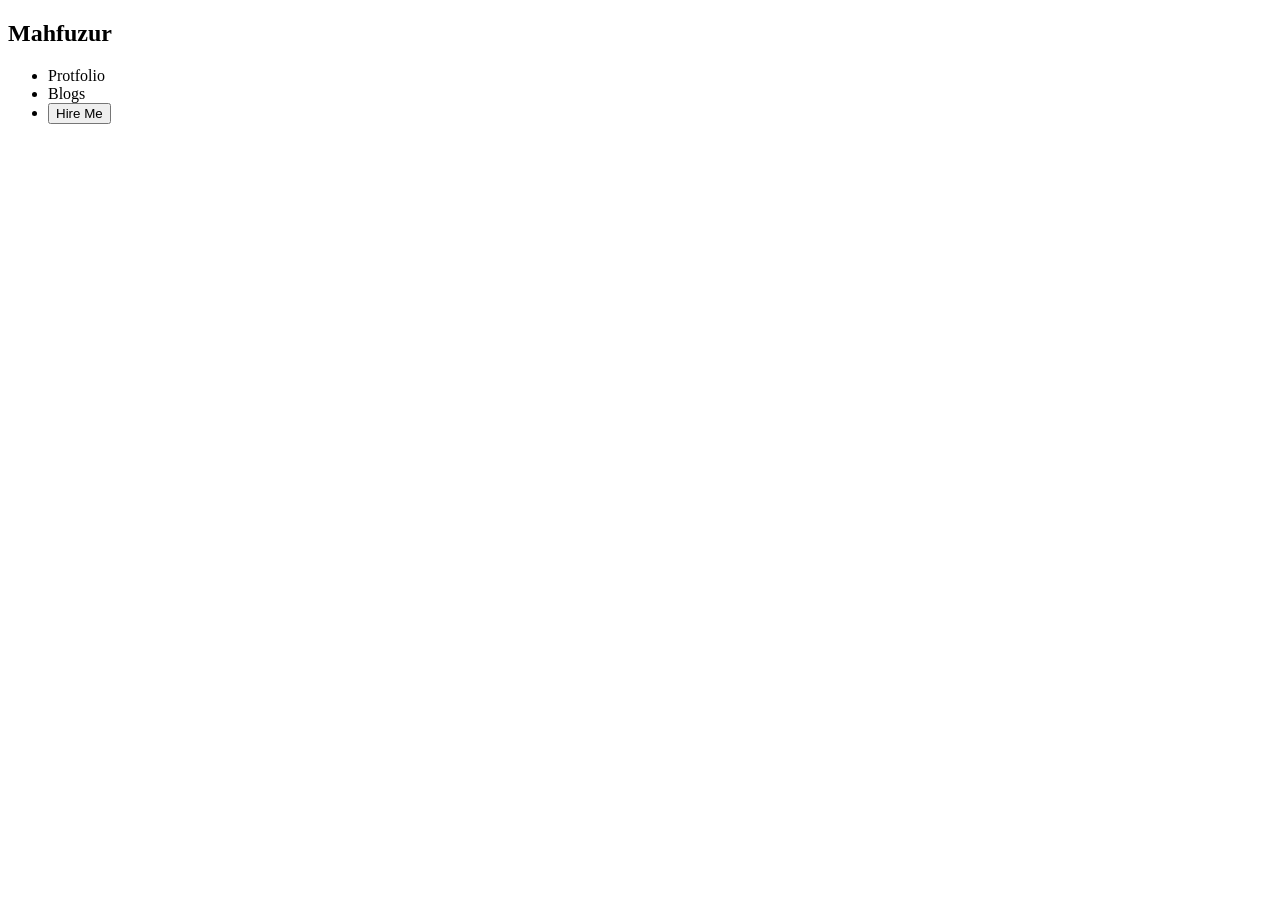
==== protfolio.html @ 9133ffec "first commit" ====
<!DOCTYPE html>
<html lang="en">
<head>
    <meta charset="UTF-8">
    <meta name="viewport" content="width=device-width, initial-scale=1.0">
    <title>My Protfolio</title>
</head>
<body>
      <header>
        <nav>
            <div>
                <h2> Mahfuzur</h2>
            </div>
            <ul>
                <li><a herf="">Protfolio</a></li>
                <li><a herf="">Blogs</a></li>
                <li><button>Hire Me</button></li>
            </ul>
        </nav>
    </header>
</body>
</html>
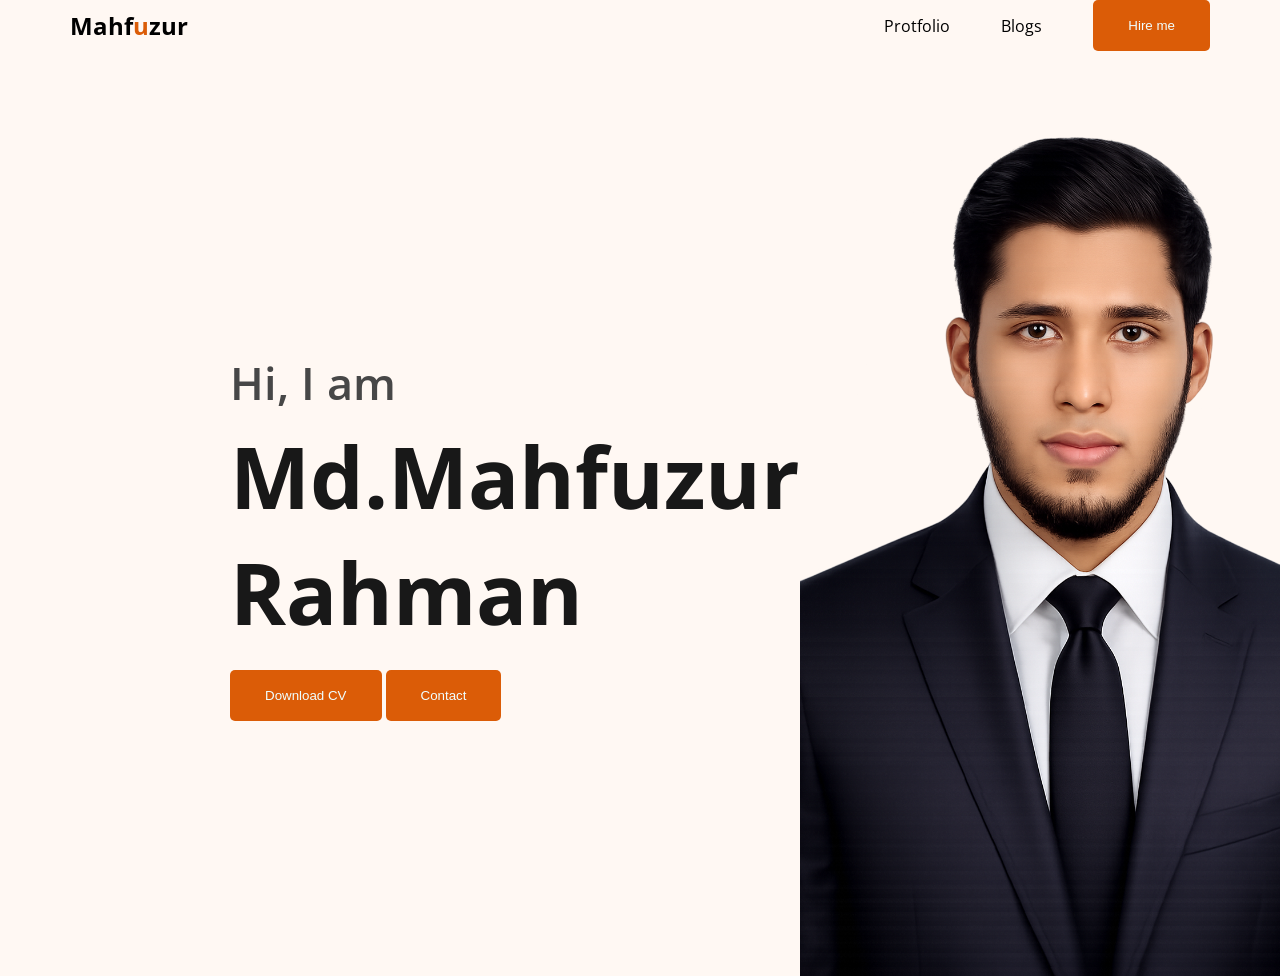
==== commit 70dae704: "Some Upadate in protfolio" ====
--- a/protfolio.html
+++ b/protfolio.html
@@ -4,19 +4,36 @@
     <meta charset="UTF-8">
     <meta name="viewport" content="width=device-width, initial-scale=1.0">
     <title>My Protfolio</title>
+    <link rel="preconnect" href="https://fonts.googleapis.com">
+<link rel="preconnect" href="https://fonts.gstatic.com" crossorigin>
+<link href="https://fonts.googleapis.com/css2?family=Open+Sans:ital,wght@0,300..800;1,300..800&display=swap" rel="stylesheet">
+<link rel="stylesheet" href="style.css">
 </head>
-<body>
+<body class ="all-font">
       <header>
         <nav>
-            <div>
-                <h2> Mahfuzur</h2>
+            <div class="logo">
+                <h2> Mahf<span class="r">u</span>zur</h2>
             </div>
-            <ul>
+            <ul class="menu">
                 <li><a herf="">Protfolio</a></li>
                 <li><a herf="">Blogs</a></li>
-                <li><button>Hire Me</button></li>
+                <li><button class="btn">Hire me</button></li>
             </ul>
         </nav>
+        <section id="banner">
+            <div class="banner-content">
+             <h2> Hi, I am</h2>
+            <h1> Md.Mahfuzur Rahman</h1>
+            <div>
+                <button class="btn">Download CV</button>
+                 <button class="btn">Contact</button>
+            </div>
+            </div>
+            <div class="banner-image">
+                <img src="f3bd19c0-7fe8-4160-9a4a-2180b8b8d808.png">
+            </div>
+        </section>
     </header>
 </body>
 </html>
--- a/style.css
+++ b/style.css
@@ -0,0 +1,81 @@
+* {
+    margin: 0;
+    padding: 0;
+    box-sizing: border-box;
+}
+.all-font {
+  font-family: "Open Sans", sans-serif;
+  font-optical-sizing: auto;
+
+}
+header{
+    background-color: antiquewhite;
+    background: url("hero-dev-portfolio-resources/images/developer.png"),
+    url("hero-dev-portfolio-resources/images/header_bg.png"),#fff8F3;
+   background-position: top left ,bottom right;
+    background-repeat: no-repeat;
+
+    border: 1000px;
+  
+} 
+.logo h2
+{
+    font size: 45px;
+    font width: 900;
+
+}
+.r{
+    color: rgb(219, 92, 7);
+}
+nav{
+    width: 1140px;
+    margin:0 auto ;
+    display: flex;
+    justify-content: space-between;
+    align-items: center;
+}
+nav .menu{
+    display: flex;
+    list-style: none;
+    gap: 51px;
+    align-items:center;
+}
+nav .menu a
+{
+  font size: 20px;
+  font color: red;
+}
+.btn{
+    color: azure;
+    background-color: rgb(219, 92, 7);
+    border: none;
+    padding: 18px 35px;
+    border-radius: 5px;
+    font size: 20px;
+    font weight: bold;
+    cursor: pointer;
+    
+}
+#banner{
+    margin: 47px 38px 0 230px;
+    display: flex;
+    justify-content: space-between;
+    align-items: center;
+}
+#banner .banner-content h2{
+    font-size: 45px;
+    font-weight: 600;
+    color: #474747;
+    margin-bottom: 5px;
+
+}
+#banner .banner-content h1{
+    font-size: 85px;
+    font-weight: bold;
+    color: #181818;
+    margin-bottom: 20px;
+}
+#banner .banner-image img{
+    max-width: 585px;
+    vertical-align: middle;
+}
